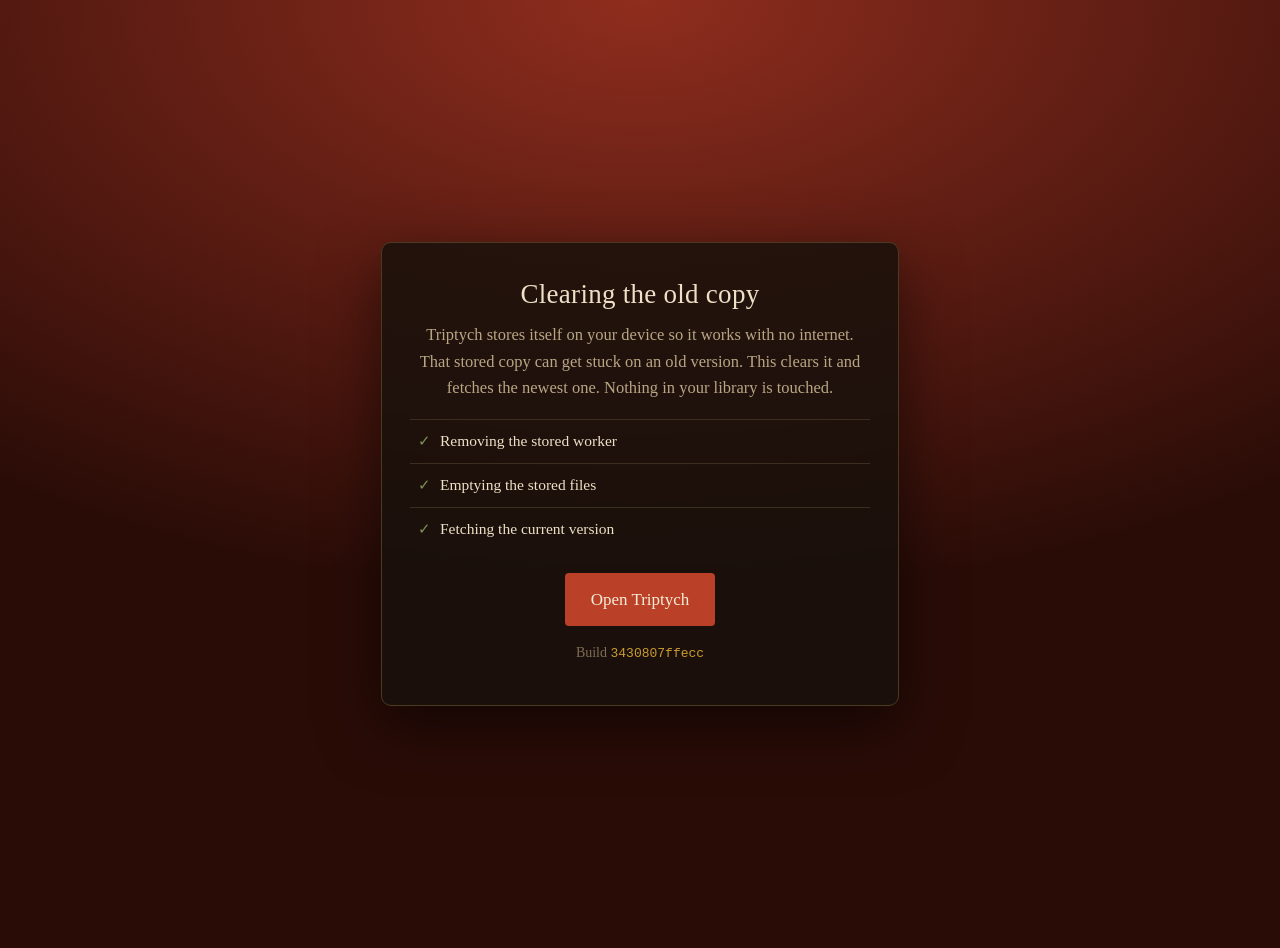
==== reset.html @ b3d6310a "Stop serving the document from the cache, and add an escape hatch Two faults kept a stale build aliv" ====
<!doctype html>
<html lang="en">
<head>
<meta charset="utf-8">
<meta name="viewport" content="width=device-width, initial-scale=1, viewport-fit=cover">
<title>Reset Triptych</title>
<style>
  :root { color-scheme: dark; }
  body {
    margin: 0;
    min-height: 100dvh;
    display: grid;
    place-items: center;
    padding: 24px;
    background: radial-gradient(120% 90% at 50% 0%, #8f2d1e, #2a0c07 70%);
    color: #ece0c6;
    font-family: 'Iowan Old Style', Palatino, Georgia, serif;
    line-height: 1.6;
  }
  .card {
    width: min(460px, 100%);
    padding: 30px 28px 26px;
    background: rgb(22 17 12 / .82);
    border: 1px solid #4a3a20;
    border-radius: 10px;
    box-shadow: 0 20px 60px rgb(0 0 0 / .55);
    text-align: center;
  }
  h1 { margin: 0 0 6px; font-size: 27px; font-weight: 500; letter-spacing: .01em; }
  p { margin: 0 0 14px; font-size: 16.5px; color: #b8a684; text-wrap: pretty; }
  ol { margin: 18px 0 0; padding: 0; list-style: none; text-align: left; font-size: 15.5px; }
  li { padding: 9px 0 9px 30px; position: relative; color: #b8a684; border-top: 1px solid #3b2e1f; }
  li::before {
    content: "·"; position: absolute; left: 8px; top: 7px;
    font-size: 22px; color: #7d6e55;
  }
  li.done { color: #ece0c6; }
  li.done::before { content: "✓"; font-size: 15px; top: 9px; color: #7d9059; }
  li.fail::before { content: "×"; color: #bb4028; }
  a.go {
    display: inline-block;
    margin-top: 22px;
    padding: 13px 26px;
    background: #bb4028;
    color: #f6edd8;
    font-size: 17px;
    text-decoration: none;
    border-radius: 4px;
  }
  a.go[aria-disabled="true"] { opacity: .45; pointer-events: none; }
  code { font-family: ui-monospace, SFMono-Regular, Menlo, monospace; font-size: 13px; color: #cb9c2f; }
</style>
</head>
<body>
<div class="card">
  <h1>Clearing the old copy</h1>
  <p>
    Triptych stores itself on your device so it works with no internet. That
    stored copy can get stuck on an old version. This clears it and fetches
    the newest one. Nothing in your library is touched.
  </p>
  <ol id="steps">
    <li id="s1">Removing the stored worker</li>
    <li id="s2">Emptying the stored files</li>
    <li id="s3">Fetching the current version</li>
  </ol>
  <a class="go" id="go" href="./?fresh=1" aria-disabled="true">Working…</a>
  <p style="margin-top:16px; font-size:14px; color:#7d6e55">
    Build <code id="ver">…</code>
  </p>
</div>

<script>
  // Deliberately dependency free and outside the app. If the old worker is
  // serving stale files, this page is the one thing that can still get through,
  // because it was never in that worker's cache to begin with.
  const mark = (id, ok) => {
    const el = document.getElementById(id);
    el.className = ok ? 'done' : 'fail';
  };

  (async () => {
    try {
      const regs = await navigator.serviceWorker?.getRegistrations?.() || [];
      await Promise.all(regs.map((r) => r.unregister()));
      mark('s1', true);
    } catch { mark('s1', false); }

    try {
      const keys = await caches.keys();
      await Promise.all(keys.map((k) => caches.delete(k)));
      mark('s2', true);
    } catch { mark('s2', false); }

    let version = 'unknown';
    try {
      const res = await fetch('sw.js?bust=' + Date.now(), { cache: 'no-store' });
      const text = await res.text();
      version = (text.match(/VERSION = '([a-f0-9]+)'/) || [])[1] || 'unknown';
      mark('s3', true);
    } catch { mark('s3', false); }

    document.getElementById('ver').textContent = version;
    const go = document.getElementById('go');
    go.textContent = 'Open Triptych';
    go.setAttribute('aria-disabled', 'false');
    go.href = './?fresh=' + Date.now();
  })();
</script>
</body>
</html>
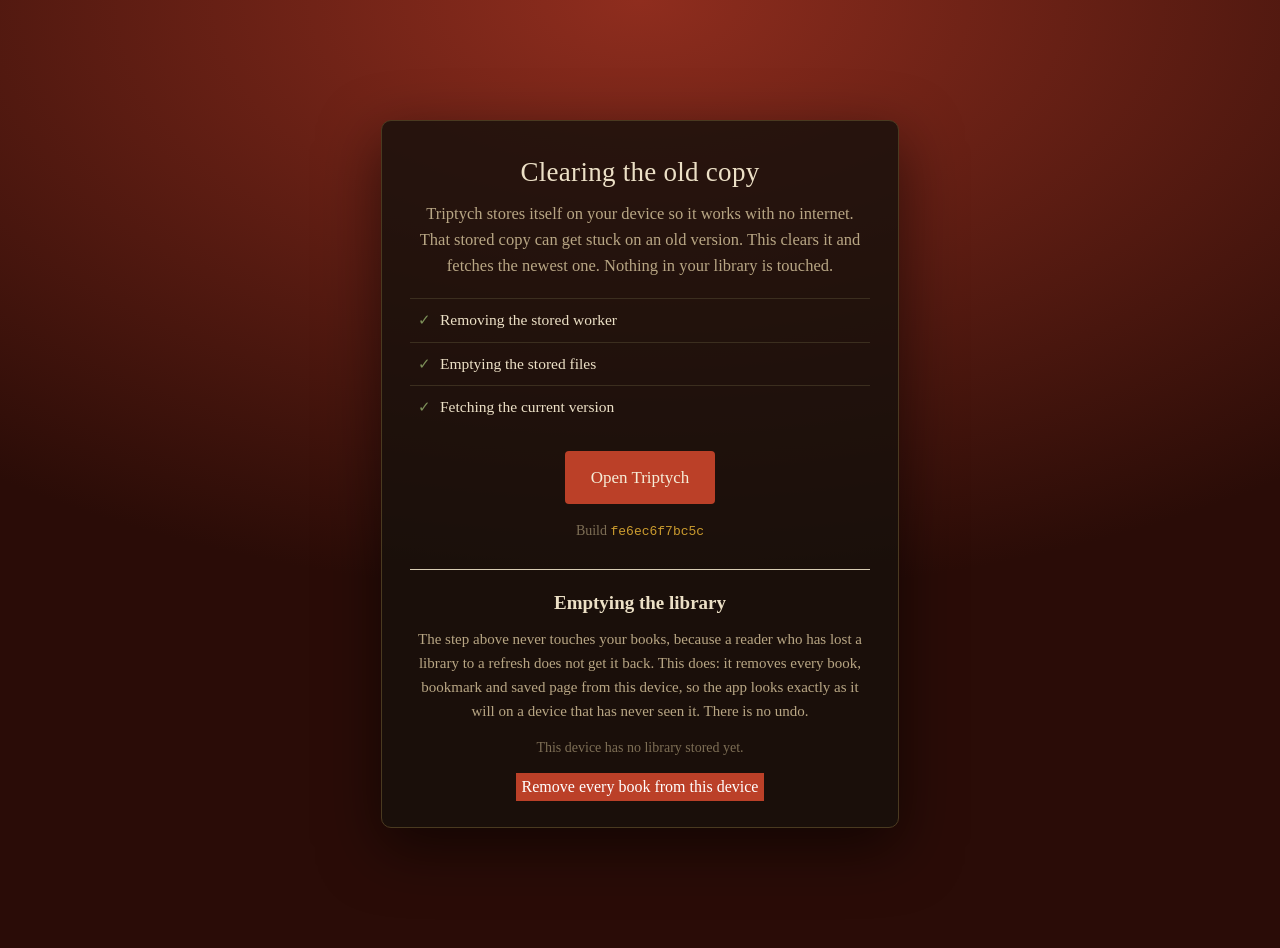
==== commit ec338479: "Put the voice where she will look, and let a library be emptied The voice picker hung off the readin" ====
--- a/reset.html
+++ b/reset.html
@@ -68,9 +68,71 @@
   <p style="margin-top:16px; font-size:14px; color:#7d6e55">
     Build <code id="ver">…</code>
   </p>
+
+  <hr style="margin:26px 0 18px; border:0; border-top:1px solid #d8cdb4">
+  <h2 style="margin:0 0 8px; font-size:19px">Emptying the library</h2>
+  <p style="font-size:15px">
+    The step above never touches your books, because a reader who has lost a
+    library to a refresh does not get it back. This does: it removes every book,
+    bookmark and saved page from this device, so the app looks exactly as it
+    will on a device that has never seen it. There is no undo.
+  </p>
+  <p style="font-size:14px; color:#7d6e55; margin-top:8px" id="hasbooks">Counting…</p>
+  <button class="go" id="wipe" style="background:#bb4028; border:0; cursor:pointer; font:inherit; color:#fff">
+    Remove every book from this device
+  </button>
 </div>
 
 <script>
+  // Emptying the library is deliberately here and not in the app. The seed
+  // shelf changing does not remove books already imported, and it must not:
+  // an app that deletes a reader's books because a setting moved is worse than
+  // one with a stale shelf. So this lives on the page her mother never visits.
+  const wipeLibrary = async () => {
+    const btn = document.getElementById('wipe');
+    btn.textContent = 'Removing…';
+    btn.disabled = true;
+    try {
+      const dbs = await indexedDB.databases?.() || [{ name: 'triptych' }];
+      await Promise.all(dbs.filter((d) => d.name).map((d) => new Promise((res) => {
+        const req = indexedDB.deleteDatabase(d.name);
+        req.onsuccess = req.onerror = req.onblocked = res;
+      })));
+      try { localStorage.removeItem('triptych.dedicated'); } catch { /* fine */ }
+      btn.textContent = 'Removed. Open Triptych to see the empty shelf.';
+      btn.style.background = '#7d9059';
+    } catch {
+      btn.textContent = 'Could not remove them. Close other Triptych tabs and try again.';
+      btn.disabled = false;
+    }
+  };
+
+  const countBooks = async () => {
+    const note = document.getElementById('hasbooks');
+    try {
+      const db = await new Promise((res, rej) => {
+        const r = indexedDB.open('triptych', 2);
+        r.onsuccess = () => res(r.result);
+        r.onerror = () => rej(r.error);
+        r.onupgradeneeded = () => r.transaction?.abort();
+      });
+      const n = await new Promise((res) => {
+        const r = db.transaction('books').objectStore('books').count();
+        r.onsuccess = () => res(r.result);
+        r.onerror = () => res(0);
+      });
+      db.close();
+      note.textContent = n === 0
+        ? 'This device has no books stored. The shelf is already empty.'
+        : `This device is storing ${n} ${n === 1 ? 'book' : 'books'}.`;
+    } catch {
+      note.textContent = 'This device has no library stored yet.';
+    }
+  };
+
+  document.getElementById('wipe').addEventListener('click', wipeLibrary);
+  countBooks();
+
   // Deliberately dependency free and outside the app. If the old worker is
   // serving stale files, this page is the one thing that can still get through,
   // because it was never in that worker's cache to begin with.
